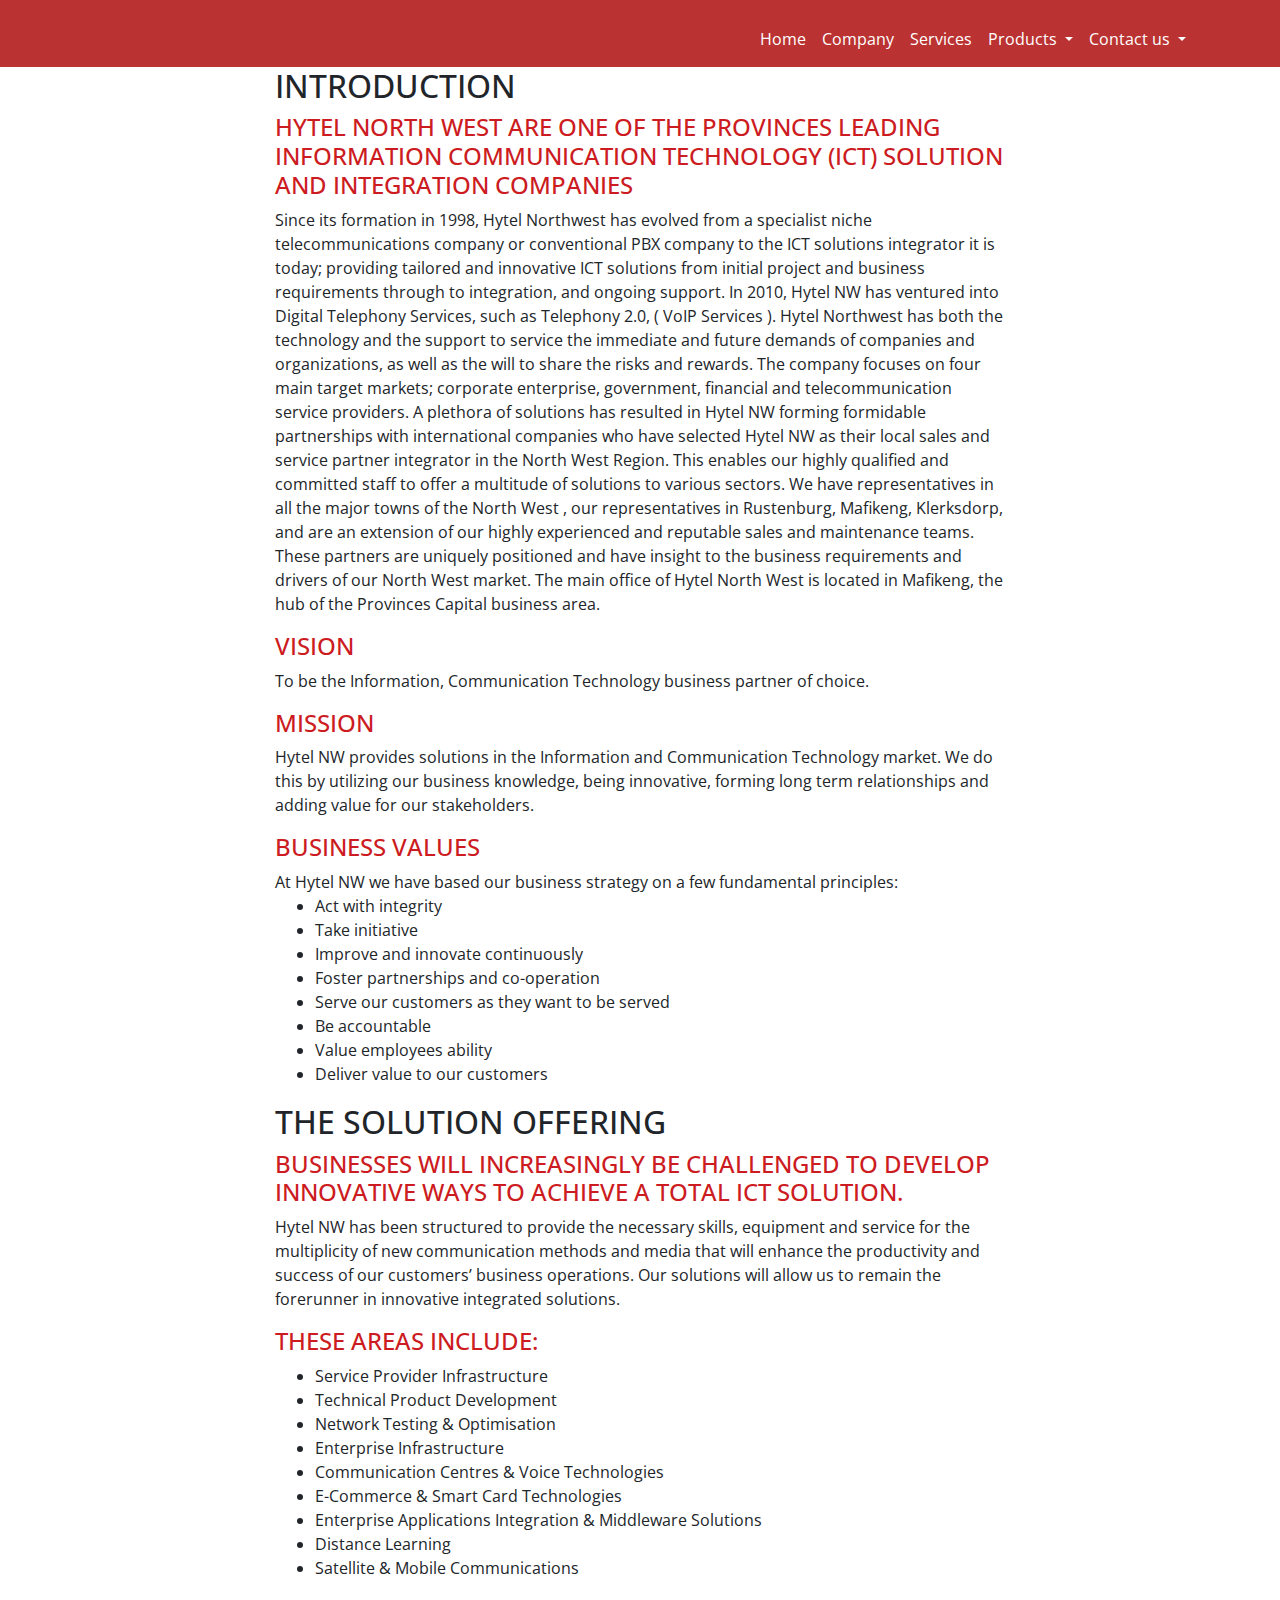
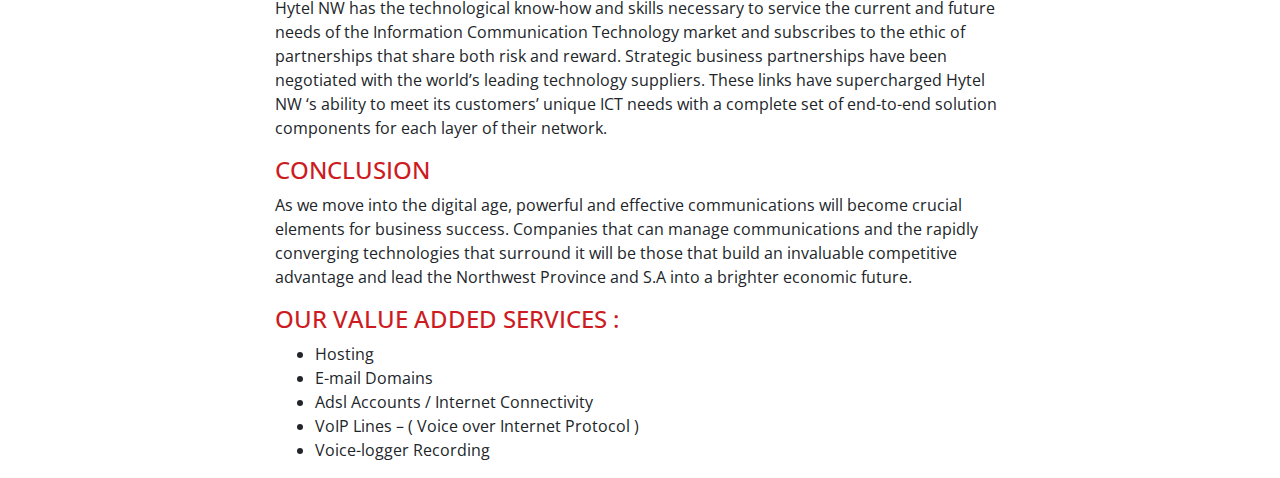
==== company.html @ 77920891 "initial" ====
<!DOCTYPE html>
<html>

<head>
    <meta charset="utf-8" />
    <meta http-equiv="X-UA-Compatible" content="IE=edge">
    <title>Hytel</title>
    <meta name="viewport" content="width=device-width, initial-scale=1">
    <link rel="stylesheet" type="text/css" media="screen" href="css/main.css" />
    <link rel="stylesheet" href="https://maxcdn.bootstrapcdn.com/bootstrap/4.0.0/css/bootstrap.min.css" integrity="sha384-Gn5384xqQ1aoWXA+058RXPxPg6fy4IWvTNh0E263XmFcJlSAwiGgFAW/dAiS6JXm"
        crossorigin="anonymous">

    <link rel="stylesheet" href="https://cdnjs.cloudflare.com/ajax/libs/font-awesome/4.7.0/css/font-awesome.min.css">

    <script src="https://code.jquery.com/jquery-3.2.1.slim.min.js" integrity="sha384-KJ3o2DKtIkvYIK3UENzmM7KCkRr/rE9/Qpg6aAZGJwFDMVNA/GpGFF93hXpG5KkN"
        crossorigin="anonymous"></script>
    <link rel="stylesheet" href="dist/assets/owl.carousel.min.css">
    <link rel="stylesheet" href="dist/assets/owl.theme.default.css">
    <link rel="stylesheet" href="css/animate.css">


</head>

<body>
    <div class="reg-nav">
        <nav class="navbar navbar-expand-lg navbar-light nav-fix container">
            <button class="navbar-toggler" type="button" data-toggle="collapse" data-target="#navbarText" aria-controls="navbarText"
                aria-expanded="false" aria-label="Toggle navigation">
                <span class="navbar-toggler-icon"></span>
            </button>

            <div class="collapse navbar-collapse" id="navbarText">
                <ul class="navbar-nav ml-auto ml">
                    <li class="nav-item active">
                        <a class="nav-link" href="#aboutshania">Home
                            <span class="sr-only">(current)</span>
                        </a>
                    </li>
                    <li class="nav-item ">
                        <a class="nav-link " href="#shaniagigs">Company</a>
                    </li>
                    <li class="nav-item ">
                        <a class="nav-link n-link" href="/services.html">Services</a>
                    </li>
                    <li class="nav-item dropdown">
                        <a class="nav-link dropdown-toggle" href="#" id="navbarDropdownMenuLink" data-toggle="dropdown" aria-haspopup="true" aria-expanded="false">
                            Products
                        </a>
                        <div class="dropdown-menu" aria-labelledby="navbarDropdownMenuLink">
                            <a class="dropdown-item" href="#">Accessories</a>
                            <a class="dropdown-item" href="#">PABX SwitchBoards</a>
                            <a class="dropdown-item" href="#">Printers</a>
                            <a class="dropdown-item" href="#">Softwares</a>
                            <a class="dropdown-item" href="#">Telephone</a>
                            <a class="dropdown-item" href="#">VoIP</a>
                        </div>
                    </li>
                    <li class="nav-item dropdown">
                        <a class="nav-link dropdown-toggle" href="#" id="navbarDropdownMenuLink" data-toggle="dropdown" aria-haspopup="true" aria-expanded="false">
                            Contact us
                        </a>
                        <div class="dropdown-menu" aria-labelledby="navbarDropdownMenuLink">
                            <a class="dropdown-item" href="#">Mail</a>
                            <a class="dropdown-item" href="#">Request a quote</a>
                        </div>
                    </li>


                </ul>

            </div>
        </nav>
    </div>
   


    <section class="intro container">
            <div class="row">
                <div class="col-md-2 col-lg-2 col-sm-1 col-xs-12"></div>
                <div class="col-md-8 col-lg-8 col-sm-10 col-xs-12">
                    <h2>INTRODUCTION</h2>
                    <h4 class="heading-text"> HYTEL NORTH WEST ARE ONE OF THE PROVINCES LEADING INFORMATION COMMUNICATION TECHNOLOGY (ICT) SOLUTION AND INTEGRATION COMPANIES</h4>
                    <p>Since its formation in 1998, Hytel Northwest has evolved from a specialist niche telecommunications company or conventional
                    PBX company to the ICT solutions integrator it is today; providing tailored and innovative ICT solutions from initial project
                    and business requirements through to integration, and ongoing support. In 2010, Hytel NW has ventured into Digital Telephony
                    Services, such as Telephony 2.0, ( VoIP Services ). Hytel Northwest has both the technology and the support to service the
                    immediate and future demands of companies and organizations, as well as the will to share the risks and rewards. The company
                    focuses on four main target markets; corporate enterprise, government, financial and telecommunication service providers.
                    A plethora of solutions has resulted in Hytel NW forming formidable partnerships with international companies who have selected
                    Hytel NW as their local sales and service partner integrator in the North West Region. This enables our highly qualified
                    and committed staff to offer a multitude of solutions to various sectors. We have representatives in all the major towns
                    of the North West , our representatives in Rustenburg, Mafikeng, Klerksdorp, and are an extension of our highly experienced
                    and reputable sales and maintenance teams. These partners are uniquely positioned and have insight to the business requirements
                    and drivers of our North West market. The main office of Hytel North West is located in Mafikeng, the hub of the Provinces
                    Capital business area.</p>
                </div>
                <div class="col-md-2 col-lg-2 col-sm-1 col-xs-12"></div>
            </div>
    </section>
    <section class="intro container">
        <div class="row">
            <div class="col-md-2 col-lg-2 col-sm-1 col-xs-12"></div>
            <div class="col-md-8 col-lg-8 col-sm-10 col-xs-12">
              <div class="vision">
                    <h4 class="heading-text">VISION</h4>
                    <p>To be the Information, Communication Technology business partner of choice.</p>
              </div>

              <div class="mission">
                  <h4 class="heading-text">MISSION</h4>
                  <p>Hytel NW provides solutions in the Information and Communication Technology market. We do this by utilizing our business
                knowledge, being innovative, forming long term relationships and adding value for our stakeholders.</p>
              </div>
              <div class="business-values">
                  <h4 class="heading-text">BUSINESS VALUES</h4>
                 At Hytel NW we have based our business strategy on a few fundamental principles:
                 <ul>
                     <li>Act with integrity</li>
                     <li>Take initiative </li>
                     <li>Improve and innovate continuously </li>
                     <li>Foster partnerships and co-operation </li>
                     <li>Serve our customers as they want to be served </li>
                     <li>Be accountable </li>
                     <li>Value employees ability </li>
                     <li>Deliver value to our customers</li>
                 </ul>
              </div>

            <div class="col-md-2 col-lg-2 col-sm-1 col-xs-12"></div>
        </div>
    </section>
    <section class="service-offering container">
       <div class="row">
        <div class="col-md-2 col-lg-2 col-sm-1 col-xs-12"></div>
        <div class="col-md-8 col-lg-8 col-sm-10 col-xs-12">
            <h2>THE SOLUTION OFFERING</h2>
            <h4 class="heading-text">BUSINESSES WILL INCREASINGLY BE CHALLENGED TO DEVELOP INNOVATIVE WAYS TO ACHIEVE A TOTAL ICT SOLUTION.</h4>
            <p>Hytel NW has been structured to provide the necessary skills, equipment and service for the multiplicity of new communication
                methods and media that will enhance the productivity and success of our customers’ business operations. Our solutions
                will allow us to remain the forerunner in innovative integrated solutions.</p>
            
            <div class="area">
                <h4 class="heading-text">THESE AREAS INCLUDE:</h4>
                <ul>
                    <li>Service Provider Infrastructure </li>
                    <li>Technical Product Development</li>
                    <li>Network Testing & Optimisation </li>
                    <li>Enterprise Infrastructure </li>
                    <li>Communication Centres & Voice Technologies </li>
                    <li>E-Commerce & Smart Card Technologies </li>
                    <li>Enterprise Applications Integration & Middleware Solutions</li>
                    <li>Distance Learning</li>
                    <li>Satellite & Mobile Communications</li>
                </ul>
                <p>Hytel NW has the technological know-how and skills necessary to service the current and future needs of the Information
                    Communication Technology market and subscribes to the ethic of partnerships that share both risk and reward. Strategic
                    business partnerships have been negotiated with the world’s leading technology suppliers. These links have supercharged
                    Hytel NW ‘s ability to meet its customers’ unique ICT needs with a complete set of end-to-end solution components
                    for each layer of their network.</p>
            
                <h4 class="heading-text">CONCLUSION</h4>
                <p>As we move into the digital age, powerful and effective communications will become crucial elements for business success.
                    Companies that can manage communications and the rapidly converging technologies that surround it will be those that
                    build an invaluable competitive advantage and lead the Northwest Province and S.A into a brighter economic future.</p>
            
                <h4 class="heading-text">OUR VALUE ADDED SERVICES :</h4>
                <ul>
                    <li> Hosting </li>
                    <li>E-mail Domains </li>
                    <li>Adsl Accounts / Internet Connectivity </li>
                    <li>VoIP Lines – ( Voice over Internet Protocol ) </li>
                    <li>Voice-logger Recording</li>
                </ul>
            </div>
            </div>
        
            <div class="col-md-2 col-lg-2 col-sm-1 col-xs-12"></div>
       </div>
    </section>
    <script src="https://code.jquery.com/jquery-3.2.1.slim.min.js" integrity="sha384-KJ3o2DKtIkvYIK3UENzmM7KCkRr/rE9/Qpg6aAZGJwFDMVNA/GpGFF93hXpG5KkN"
        crossorigin="anonymous"></script>
    <script src="https://cdnjs.cloudflare.com/ajax/libs/popper.js/1.12.9/umd/popper.min.js" integrity="sha384-ApNbgh9B+Y1QKtv3Rn7W3mgPxhU9K/ScQsAP7hUibX39j7fakFPskvXusvfa0b4Q"
        crossorigin="anonymous"></script>
    <script src="https://maxcdn.bootstrapcdn.com/bootstrap/4.0.0/js/bootstrap.min.js" integrity="sha384-JZR6Spejh4U02d8jOt6vLEHfe/JQGiRRSQQxSfFWpi1MquVdAyjUar5+76PVCmYl"
        crossorigin="anonymous"></script>
    <script src="dist/owl.carousel.min.js"></script>
    <script>
        $('.owl-carousel').owlCarousel({
            animateOut: 'slideOutDown',
            animateIn: 'flipInX',
            items: 1,
            margin: 30,
            stagePadding: 30,
            smartSpeed: 450
        });
    </script>
    <script>

        $(document).ready(function () {
            // Configure/customize these variables.
            var showChar = 500;  // How many characters are shown by default
            var ellipsestext = "...";
            var moretext = "Show more >";
            var lesstext = "Show less";


            $('.more').each(function () {
                var content = $(this).html();

                if (content.length > showChar) {

                    var c = content.substr(0, showChar);
                    var h = content.substr(showChar, content.length - showChar);

                    var html = c + '<span class="moreellipses">' + ellipsestext + '&nbsp;</span><span class="morecontent"><span>' + h + '</span>&nbsp;&nbsp;<a href="" class="morelink">' + moretext + '</a></span>';

                    $(this).html(html);
                }

            });

            $(".morelink").click(function () {
                if ($(this).hasClass("less")) {
                    $(this).removeClass("less");
                    $(this).html(moretext);
                } else {
                    $(this).addClass("less");
                    $(this).html(lesstext);
                }
                $(this).parent().prev().toggle();
                $(this).prev().toggle();
                return false;
            });
        });
    </script>

    <script src="main.js"></script>
</body>

</html>
---- css/main.css ----
@import url('https://fonts.googleapis.com/css?family=Open+Sans');

body {
    font-family: 'Open Sans', sans-serif !important;
font-weight: 400;
}

.corousel-img{
    padding-top: 2em;
    width:60% !important;
}
.img-head{
    text-align: center;
}
.head-text{
    color:#fff;
    padding-top: 5em;
}
.cimg2{
    padding-top: 8em;
}
 .top-copy {
color: #fff;
    padding-top: 10px;
    padding-bottom: 2px;
    position: absolute;
    z-index: 100;
    width: 100%;
 }
 .contat-text
{
   text-align: right;
   position:relative;
}
.logo img{
  width: 9em;
}
 .centerize{
     text-align: center;
     width: 100%;
     display: flex;
 }
.phoneico{
    font-size: 17px;
    padding-bottom: 4px;
    font-weight: 400;
}
.nav-fix{
     color: #fff;
    width: 100%;
    z-index: 100;
}
.nav-item a{
    color:#fff !important;
}
.fa-x{
  font-size: 150%
}
.navbar-nav{
  padding-top: 4em;
}
.section-break{
  padding-top: 2em;
}
.logo-brands img{
  width:50px;
}

#text{
display:none;
}

.morecontent span {
    display: none;
}
.morelink {
    display: block;
}
.card {
    box-shadow: 0 4px 8px 0 rgba(0,0,0,0.2);
    transition: 0.3s;
    width: 100%;
}

.card:hover {
    box-shadow: 0 8px 16px 0 rgba(0,0,0,0.2);
}
.card .one{
      text-align: center;
    padding: 8px;
    background-color: gray;
    color: #fff;
}
.card .two {
    text-align: center;
    padding: 4px;
    padding-top: 13px;
    padding-bottom: 13px;
    background-color: #f1f1f1;
}
.two h4,.two p{
  display: inline;
}
.card .three{
      text-align: center;
    padding-top: 8px;
}
.card-c {
    box-shadow: 0 4px 8px 0 rgba(0,0,0,0.2);
    transition: 0.3s;
    width: 95%;
    border-radius: 8px;
}
.card-c .one{
  background-color: #bb3232;   
    color: #fff;
        border-top-left-radius: 8px;
            border-top-right-radius: 8px;
}
.card-c .one h6{
  padding: 9px;
}
.home-list a{
  color: red;
  text-align: center;
  padding-bottom: 10px;
}
.reg-nav{
  color:#fff;
  background-color: #bb3232;  
}
.ml{
      padding-top: 11px !important;
}
.contact-card {
    margin-top: 80px;
    padding: 20px;
}
.heading-text{
  color:#cc1b21;
}
.contact-card{
  box-shadow: 0 4px 8px 0 rgba(0,0,0,0.2);
    transition: 0.3s;
    width: 100%;
}
.head-back{
  background: url(../img/banncopy.png);
  height: 42em;
    background-size: 100% 100%;
}
.about-hytel{
  padding-bottom: 10px;
}
.justified-text{
  text-align:justify;
}
.service-off{
  padding-top: 45px;
}
.foo{
  background: url(../img/footer.png)
}
 /* animation */
 @-webkit-keyframes phone {
  0% {
    -webkit-transform: rotate(-15deg);
    transform: rotate(-15deg);
  }

  2% {
    -webkit-transform: rotate(15deg);
    transform: rotate(15deg);
  }

  4% {
    -webkit-transform: rotate(-18deg);
    transform: rotate(-18deg);
  }

  6% {
    -webkit-transform: rotate(18deg);
    transform: rotate(18deg);
  }

  8% {
    -webkit-transform: rotate(-22deg);
    transform: rotate(-22deg);
  }

  10% {
    -webkit-transform: rotate(22deg);
    transform: rotate(22deg);
  }

  12% {
    -webkit-transform: rotate(-18deg);
    transform: rotate(-18deg);
  }

  14% {
    -webkit-transform: rotate(18deg);
    transform: rotate(18deg);
  }

  16% {
    -webkit-transform: rotate(-12deg);
    transform: rotate(-12deg);
  }

  18% {
    -webkit-transform: rotate(12deg);
    transform: rotate(12deg);
  }

  20% {
    -webkit-transform: rotate(0deg);
    transform: rotate(0deg);
  }
}

@keyframes phone {
  0% {
    -webkit-transform: rotate(-15deg);
    -ms-transform: rotate(-15deg);
    transform: rotate(-15deg);
  }

  2% {
    -webkit-transform: rotate(15deg);
    -ms-transform: rotate(15deg);
    transform: rotate(15deg);
  }

  4% {
    -webkit-transform: rotate(-18deg);
    -ms-transform: rotate(-18deg);
    transform: rotate(-18deg);
  }

  6% {
    -webkit-transform: rotate(18deg);
    -ms-transform: rotate(18deg);
    transform: rotate(18deg);
  }

  8% {
    -webkit-transform: rotate(-22deg);
    -ms-transform: rotate(-22deg);
    transform: rotate(-22deg);
  }

  10% {
    -webkit-transform: rotate(22deg);
    -ms-transform: rotate(22deg);
    transform: rotate(22deg);
  }

  12% {
    -webkit-transform: rotate(-18deg);
    -ms-transform: rotate(-18deg);
    transform: rotate(-18deg);
  }

  14% {
    -webkit-transform: rotate(18deg);
    -ms-transform: rotate(18deg);
    transform: rotate(18deg);
  }

  16% {
    -webkit-transform: rotate(-12deg);
    -ms-transform: rotate(-12deg);
    transform: rotate(-12deg);
  }

  18% {
    -webkit-transform: rotate(12deg);
    -ms-transform: rotate(12deg);
    transform: rotate(12deg);
  }

  20% {
    -webkit-transform: rotate(0deg);
    -ms-transform: rotate(0deg);
    transform: rotate(0deg);
  }
}

.faa-phone.animated,
.faa-phone.animated-hover:hover,
.faa-parent.animated-hover:hover > .faa-phone {
  -webkit-animation: phone 2s ease infinite;
  animation: phone 2s ease infinite;
  transform-origin-x: 50%;
  transform-origin-y: 0px;
  transform-origin-z: initial;
}



@-webkit-keyframes pulse {
  0% {
    -webkit-transform: scale(1.1);
    transform: scale(1.1);
  }

  50% {
    -webkit-transform: scale(0.8);
    transform: scale(0.8);
  }

  100% {
    -webkit-transform: scale(1.1);
    transform: scale(1.1);
  }
}

@keyframes pulse {
  0% {
    -webkit-transform: scale(1.1);
    -ms-transform: scale(1.1);
    transform: scale(1.1);
  }

  50% {
    -webkit-transform: scale(0.8);
    -ms-transform: scale(0.8);
    transform: scale(0.8);
  }

  100% {
    -webkit-transform: scale(1.1);
    -ms-transform: scale(1.1);
    transform: scale(1.1);
  }
}

.faa-pulse.animated,
.faa-pulse.animated-hover:hover,
.faa-parent.animated-hover:hover > .faa-pulse {
  -webkit-animation: pulse 2s linear infinite;
  animation: pulse 2s linear infinite;
}
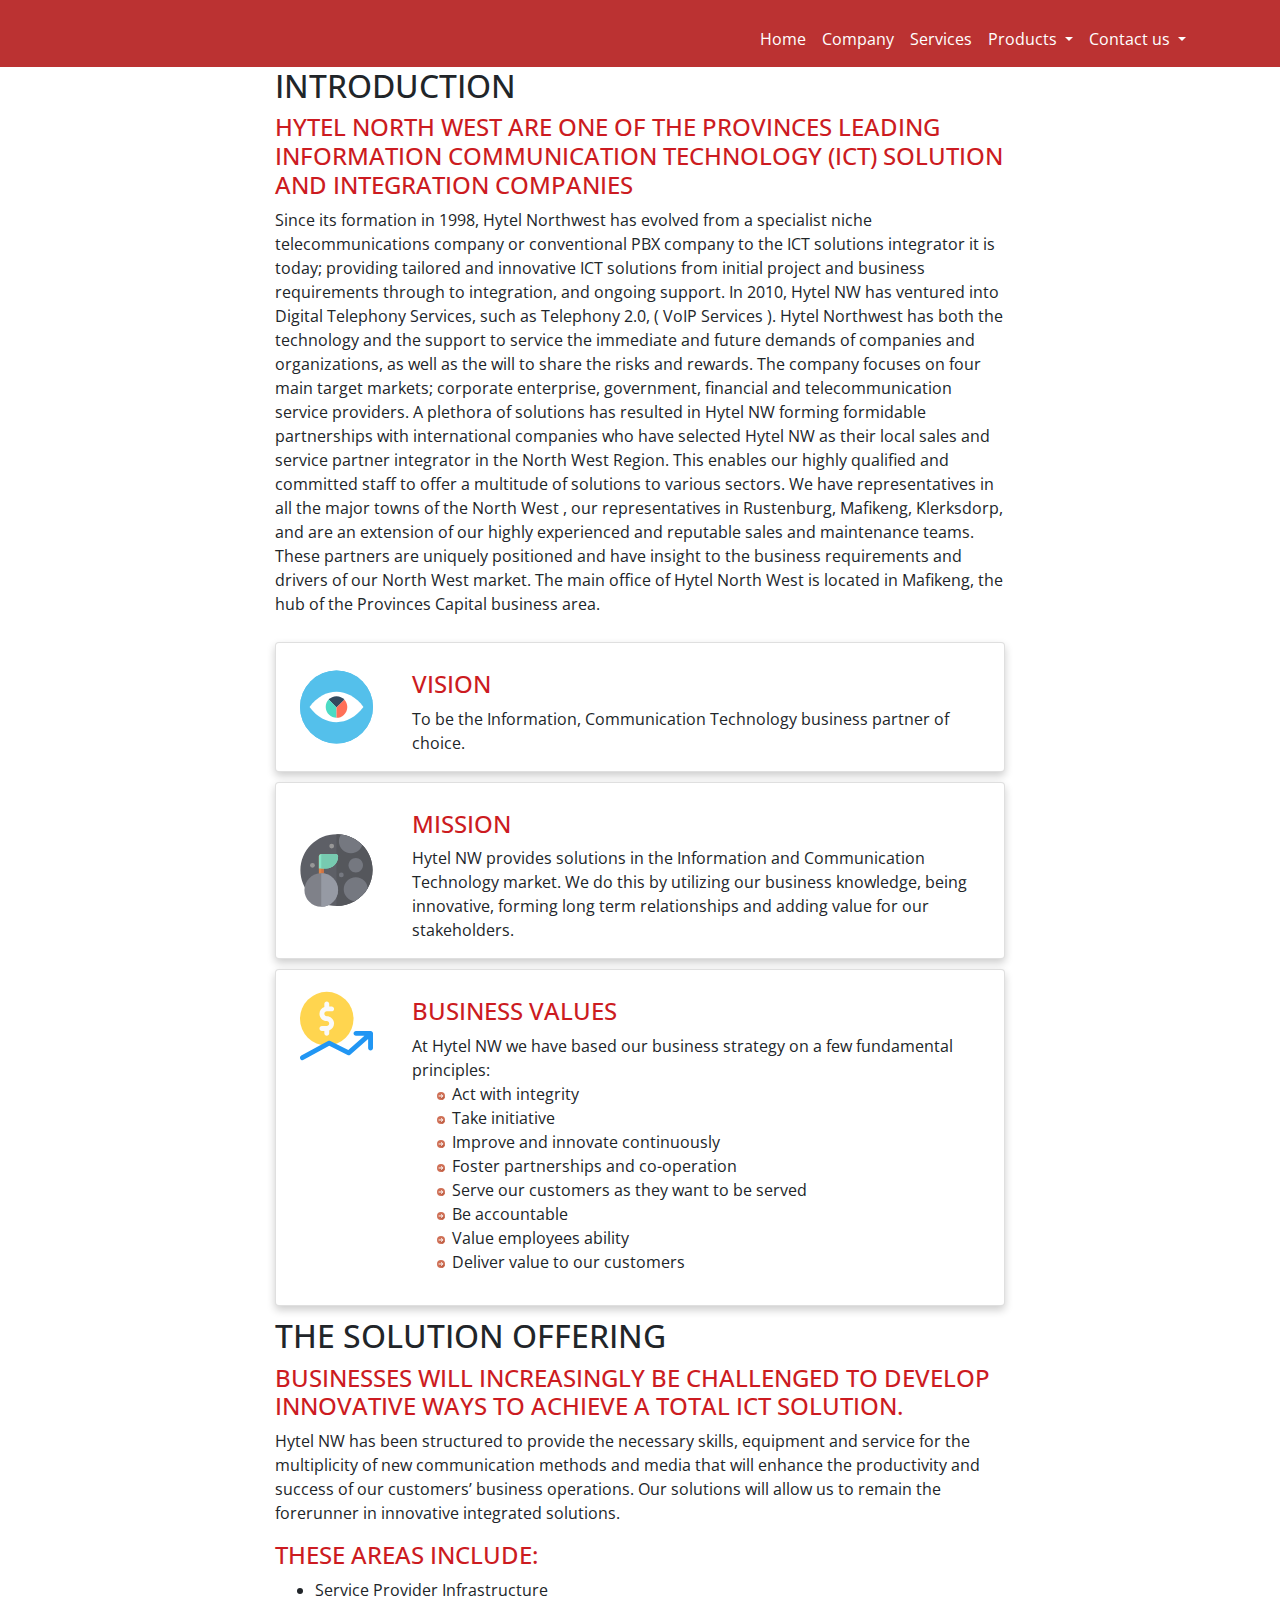
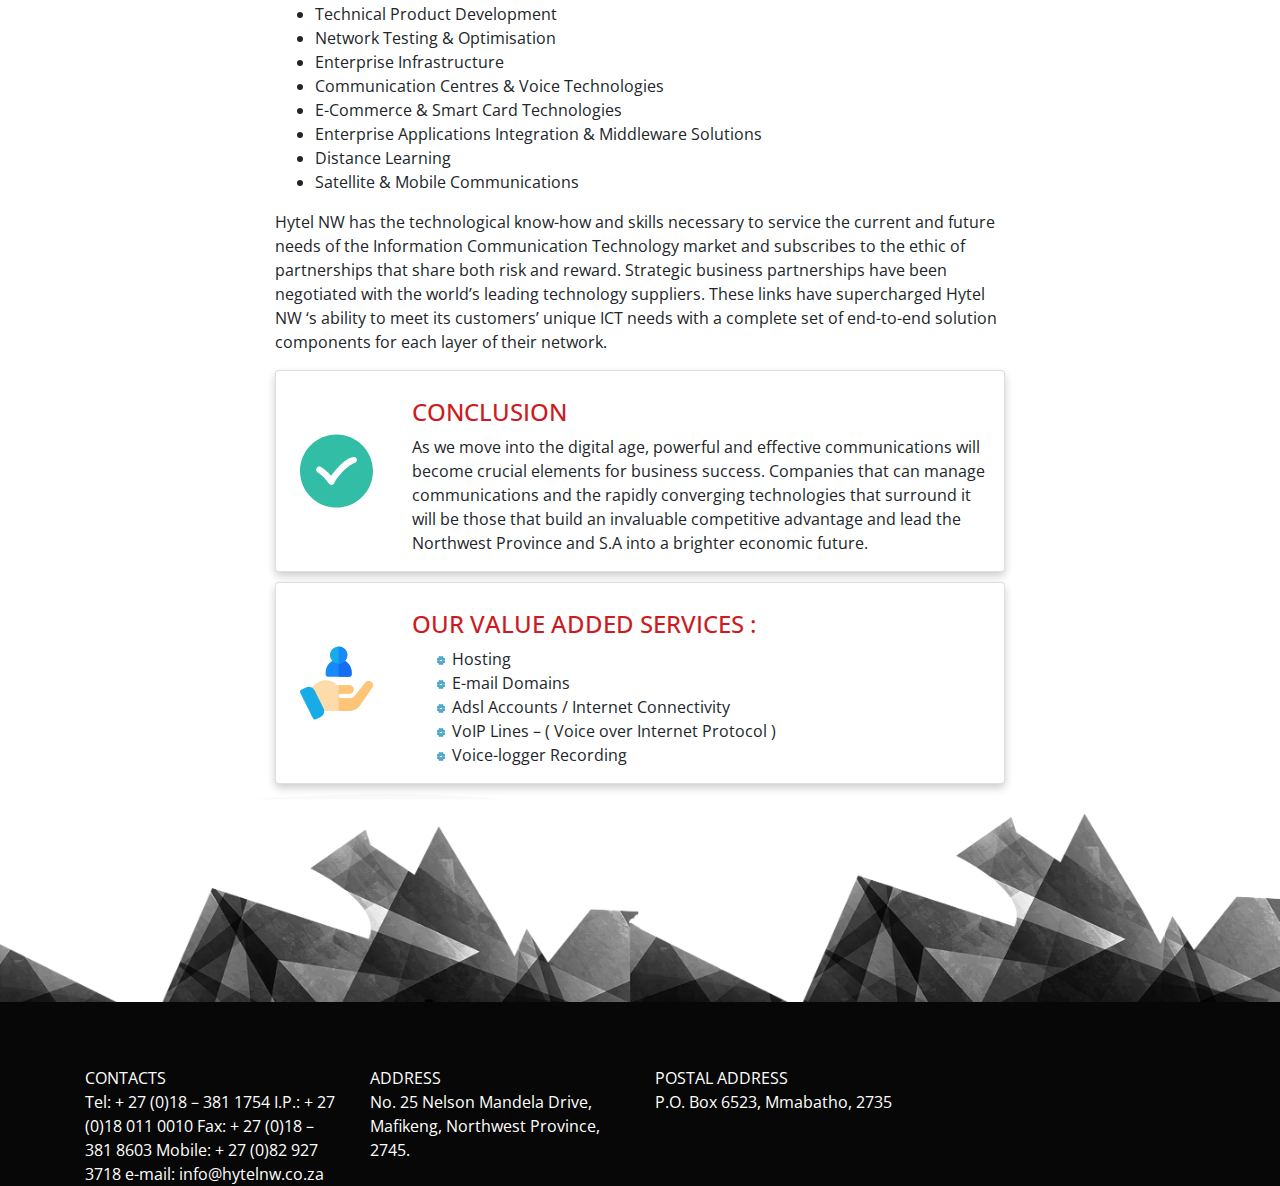
==== commit 367fd4d1: "ui" ====
--- a/company.html
+++ b/company.html
@@ -101,32 +101,76 @@
         <div class="row">
             <div class="col-md-2 col-lg-2 col-sm-1 col-xs-12"></div>
             <div class="col-md-8 col-lg-8 col-sm-10 col-xs-12">
-              <div class="vision">
-                    <h4 class="heading-text">VISION</h4>
-                    <p>To be the Information, Communication Technology business partner of choice.</p>
+              <div class="card ic-card">
+               <div class="container">
+                <div class="row">
+                    <div class="col-md-2 col-lg-2 col-sm-2 col-xs-12 ic d-flex justify-content-center">
+                        <img src="./img/vision.svg" alt="vision">
+                    </div>
+                    <div class="col-md-10 col-lg-10 col-sm-10 col-xs-12 ic-text">
+                        <div class="vision">
+                            <h4 class="heading-text">VISION</h4>
+                            <p>To be the Information, Communication Technology business partner of choice.</p>
+                        </div>
+                    </div>
+                </div>
+               </div>
               </div>
 
-              <div class="mission">
-                  <h4 class="heading-text">MISSION</h4>
-                  <p>Hytel NW provides solutions in the Information and Communication Technology market. We do this by utilizing our business
-                knowledge, being innovative, forming long term relationships and adding value for our stakeholders.</p>
-              </div>
-              <div class="business-values">
-                  <h4 class="heading-text">BUSINESS VALUES</h4>
-                 At Hytel NW we have based our business strategy on a few fundamental principles:
-                 <ul>
-                     <li>Act with integrity</li>
-                     <li>Take initiative </li>
-                     <li>Improve and innovate continuously </li>
-                     <li>Foster partnerships and co-operation </li>
-                     <li>Serve our customers as they want to be served </li>
-                     <li>Be accountable </li>
-                     <li>Value employees ability </li>
-                     <li>Deliver value to our customers</li>
-                 </ul>
-              </div>
-
-            <div class="col-md-2 col-lg-2 col-sm-1 col-xs-12"></div>
+            <div class="card ic-card">
+                <div class="container">
+                    <div class="row">
+                        <div class="col-md-2 col-lg-2 col-sm-2 col-xs-12 ic d-flex justify-content-center">
+                            <img src="./img/space.svg" alt="mission">
+                        </div>
+                        <div class="col-md-10 col-lg-10 col-sm-10 col-xs-12 ic-text">
+                            <div class="mission">
+                                <h4 class="heading-text">MISSION</h4>
+                                <p>Hytel NW provides solutions in the Information and Communication Technology market. We do this by utilizing our business
+                                knowledge, being innovative, forming long term relationships and adding value for our stakeholders.</p>
+                            </div>
+                        </div>
+                    </div>
+                </div>
+            </div>
+
+            <div class="card ic-card">
+                <div class="container">
+                    <div class="row">
+                        <div class="col-md-2 col-lg-2 col-sm-2 col-xs-12 ic d-flex justify-content-center">
+                            <img src="./img/value.svg" alt="values">
+                        </div>
+                        <div class="col-md-10 col-lg-10 col-sm-10 col-xs-12 ic-text">
+                            <div class="business-values">
+                                <h4 class="heading-text">BUSINESS VALUES</h4>
+                                At Hytel NW we have based our business strategy on a few fundamental principles:
+                
+                            </div>
+                        </div>
+                    </div>
+                    <div class="row">
+                        <div class="col-md-2 col-lg-2 col-sm-2 col-xs-12 ic d-flex justify-content-center">
+                          
+                        </div>
+                        <div class="col-md-10 col-lg-10 col-sm-10 col-xs-12 ic-text b-text">
+                            <div class="business-values">
+                            <ul class="point-values">
+                                <li>Act with integrity</li>
+                                <li>Take initiative </li>
+                                <li>Improve and innovate continuously </li>
+                                <li>Foster partnerships and co-operation </li>
+                                <li>Serve our customers as they want to be served </li>
+                                <li>Be accountable </li>
+                                <li>Value employees ability </li>
+                                <li>Deliver value to our customers</li>
+                            </ul>
+                        
+                            </div>
+                        </div>
+                    </div>
+                </div>
+            </div>
+    <div class="col-md-2 col-lg-2 col-sm-1 col-xs-12"></div>
         </div>
     </section>
     <section class="service-offering container">
@@ -157,26 +201,85 @@
                     business partnerships have been negotiated with the world’s leading technology suppliers. These links have supercharged
                     Hytel NW ‘s ability to meet its customers’ unique ICT needs with a complete set of end-to-end solution components
                     for each layer of their network.</p>
+
+                    <div class="card ic-card">
+                        <div class="container">
+                            <div class="row">
+                                <div class="col-md-2 col-lg-2 col-sm-2 col-xs-12 ic d-flex justify-content-center">
+                                    <img src="./img/conclusion.svg" alt="conclusion">
+                                </div>
+                                <div class="col-md-10 col-lg-10 col-sm-10 col-xs-12 ic-text">
+                                    <div class="mission">
+                                        <h4 class="heading-text">CONCLUSION</h4>
+                                        <p>As we move into the digital age, powerful and effective communications will become crucial elements for business success.
+                                            Companies that can manage communications and the rapidly converging technologies that surround it will be those that
+                                            build an invaluable competitive advantage and lead the Northwest Province and S.A into a brighter economic future.</p>
+                                    </div>
+                                </div>
+                            </div>
+                        </div>
+                    </div>
+
+
+                    <div class="card ic-card">
+                        <div class="container">
+                            <div class="row">
+                                <div class="col-md-2 col-lg-2 col-sm-2 col-xs-12 ic d-flex justify-content-center">
+                                    <img src="./img/customer.svg" alt="conclusion">
+                                </div>
+                                <div class="col-md-10 col-lg-10 col-sm-10 col-xs-12 ic-text">
+                                    <div class="mission">
+                                        <h4 class="heading-text">OUR VALUE ADDED SERVICES :</h4>
+                                        <ul class="point-services">
+                                            <li> Hosting </li>
+                                            <li>E-mail Domains </li>
+                                            <li>Adsl Accounts / Internet Connectivity </li>
+                                            <li>VoIP Lines – ( Voice over Internet Protocol ) </li>
+                                            <li>Voice-logger Recording</li>
+                                        </ul>
+                                    </div>
+                                </div>
+                            </div>
+                        </div>
+                    </div>
             
-                <h4 class="heading-text">CONCLUSION</h4>
-                <p>As we move into the digital age, powerful and effective communications will become crucial elements for business success.
-                    Companies that can manage communications and the rapidly converging technologies that surround it will be those that
-                    build an invaluable competitive advantage and lead the Northwest Province and S.A into a brighter economic future.</p>
-            
-                <h4 class="heading-text">OUR VALUE ADDED SERVICES :</h4>
-                <ul>
-                    <li> Hosting </li>
-                    <li>E-mail Domains </li>
-                    <li>Adsl Accounts / Internet Connectivity </li>
-                    <li>VoIP Lines – ( Voice over Internet Protocol ) </li>
-                    <li>Voice-logger Recording</li>
-                </ul>
+                
+                
             </div>
             </div>
         
             <div class="col-md-2 col-lg-2 col-sm-1 col-xs-12"></div>
        </div>
     </section>
+
+     <section class="foo"></section>
+    <footer class="foot">
+        <div class="container">
+            <div class="row">
+                <div class="col-md-3 col-lg-3 col-sm-6 col-xs-12">
+                    CONTACTS
+                    <div>
+                        Tel: + 27 (0)18 – 381 1754 I.P.: + 27 (0)18 011 0010 Fax: + 27 (0)18 – 381 8603 Mobile: + 27 (0)82 927 3718 e-mail: info@hytelnw.co.za
+                    </div>
+    
+                </div>
+                <div class="col-md-3 col-lg-3 col-sm-6 col-xs-12">
+                    ADDRESS
+                    <div>
+                        No. 25 Nelson Mandela Drive, Mafikeng, Northwest Province, 2745.
+                    </div>
+                </div>
+                <div class="col-md-3 col-lg-3 col-sm-6 col-xs-12">
+                    POSTAL ADDRESS
+                    <div>
+                        P.O. Box 6523, Mmabatho, 2735
+                    </div>
+                </div>
+                <div class="col-md-3 col-lg-3 col-sm-6 col-xs-12"></div>
+            </div>
+        </div>
+    </footer>
+
     <script src="https://code.jquery.com/jquery-3.2.1.slim.min.js" integrity="sha384-KJ3o2DKtIkvYIK3UENzmM7KCkRr/rE9/Qpg6aAZGJwFDMVNA/GpGFF93hXpG5KkN"
         crossorigin="anonymous"></script>
     <script src="https://cdnjs.cloudflare.com/ajax/libs/popper.js/1.12.9/umd/popper.min.js" integrity="sha384-ApNbgh9B+Y1QKtv3Rn7W3mgPxhU9K/ScQsAP7hUibX39j7fakFPskvXusvfa0b4Q"
--- a/css/main.css
+++ b/css/main.css
@@ -158,8 +158,80 @@
 .service-off{
   padding-top: 45px;
 }
+.foo{background: url(../img/fo.png);
+    min-height: 13em;
+    background-size: 100%;
+    background-repeat: no-repeat;
+}
+.foot{
+  background-color: #070707;
+  padding-top: 4em;
+  color:#fff;
+}
+
+.main-img img{
+  width:60%;
+  height:60%;
+}
+.product-info{
+  margin-top:2em;
+}
+.ic img{
+  width: 80%;
+}
+.ic-text{
+  padding-top: 27px;
+}
+.ic-card{
+  margin-top: 10px;
+  margin-bottom: 10px;
+}
+ul.point-values{
+  list-style-image: url(../img/next.svg);
+}
+.b-text{
+  padding-top: 0px;
+  padding-bottom: 15px;
+}
+ul.point-services{
+  list-style-image: url(../img/cogwheel.svg);
+}
+
+/* ============= */
+
+/* ================= */
+@media(min-width:2000px){
 .foo{
-  background: url(../img/footer.png)
+    min-height: 21em;
+    background-repeat: no-repeat;
+}
+}
+@media (min-width: 768px) and (max-width: 991px){
+  .foo{
+    min-height: 10em;
+    background-repeat: no-repeat;
+}
+
+} 
+@media (max-width: 767px ){
+   .foo{
+    min-height: 8em;
+    background-repeat: no-repeat;
+}
+
+}
+@media(min-width:455px) and (max-width:619px){
+  .foo{
+    min-height: 6em;
+    background-repeat: no-repeat;
+}
+}
+
+@media(min-width:320px) and (max-width:454px){
+  .foo{
+    min-height: 4em;
+    background-repeat: no-repeat;
+}
 }
  /* animation */
  @-webkit-keyframes phone {
